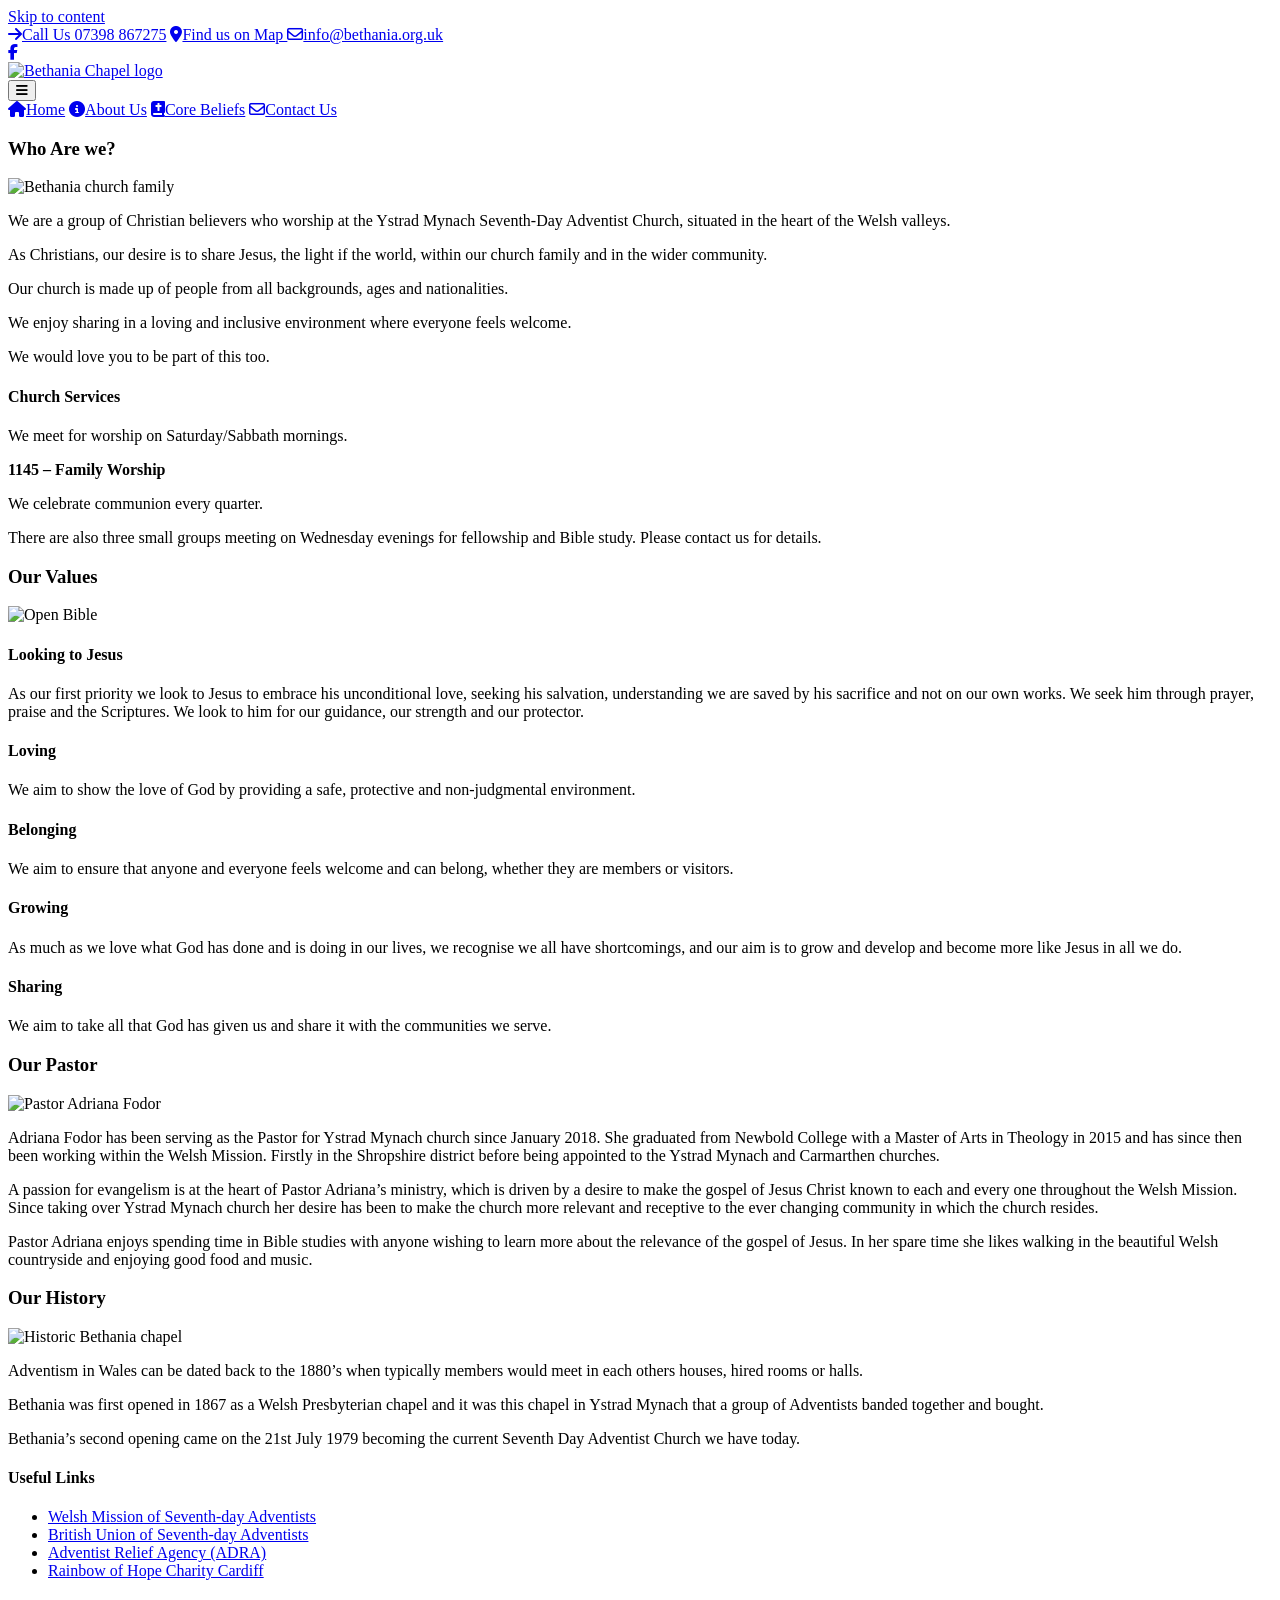
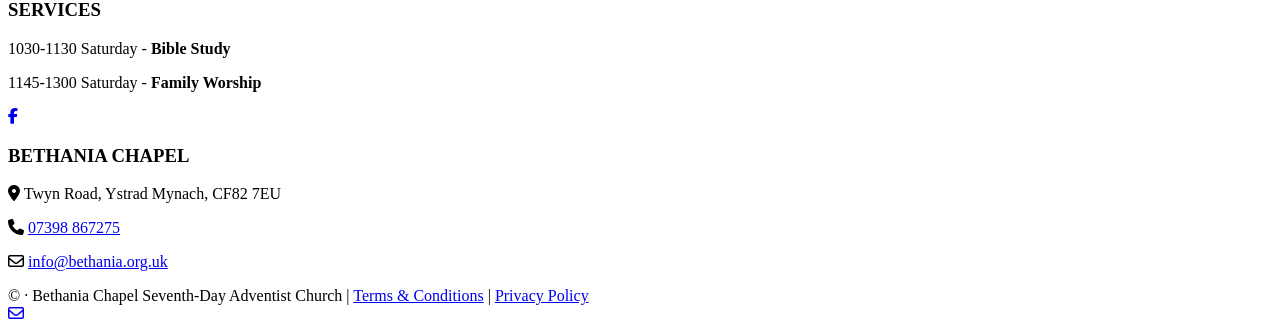
==== about/index.html @ 746b99c9 "Redirects change Redirects change" ====
<!DOCTYPE html>
<html lang="en-GB">
<head>
  <meta charset="utf-8" />
  <title>About Us | Bethania Chapel</title>
  <meta name="viewport" content="width=device-width, initial-scale=1" />
  <meta name="description" content="About Bethania Chapel (Seventh-day Adventist church in Ystrad Mynach)." />
  <link rel="canonical" href="https://bethania.org.uk/about.html" />

  <meta property="og:site_name" content="Bethania Chapel" />
  <meta property="og:title" content="About Us | Bethania Chapel" />
  <meta property="og:description" content="About Bethania Chapel (Seventh-day Adventist church in Ystrad Mynach)." />
  <meta property="og:type" content="website" />
  <meta property="og:url" content="https://bethania.org.uk/about.html" />
  <meta property="og:image" content="https://bethania.org.uk/images/hero.jpg" />

  <meta name="twitter:card" content="summary_large_image" />
  <meta name="twitter:title" content="About Us | Bethania Chapel" />
  <meta name="twitter:description" content="About Bethania Chapel (Seventh-day Adventist church in Ystrad Mynach)." />
  <meta name="twitter:image" content="https://bethania.org.uk/images/hero.jpg" />

  <script type="application/ld+json">
  {{
    "@context": "https://schema.org",
    "@type": "Church",
    "name": "Bethania Chapel",
    "url": "https://bethania.org.uk/",
    "logo": "https://bethania.org.uk/images/bethania_logoPar.png",
    "image": "https://bethania.org.uk/images/hero.jpg",
    "telephone": "+44 7398 867275",
    "email": "info@bethania.org.uk",
    "address": {{
      "@type": "PostalAddress",
      "streetAddress": "Twyn Road",
      "addressLocality": "Ystrad Mynach",
      "postalCode": "CF82 7EU",
      "addressCountry": "GB"
    }},
    "sameAs": [
      "https://www.facebook.com/bethania.org.uk/"
    ]
  }}
  </script>


  <link rel="preconnect" href="https://fonts.googleapis.com" />
  <link rel="preconnect" href="https://fonts.gstatic.com" crossorigin />
  <link href="https://fonts.googleapis.com/css2?family=Open+Sans:wght@400;600;700&display=swap" rel="stylesheet" />
  <link href="https://cdnjs.cloudflare.com/ajax/libs/font-awesome/6.5.0/css/all.min.css" rel="stylesheet" />
  <link href="css/styles.css" rel="stylesheet" />
</head>

<body class="light">
  <a class="skip-link" href="#main">Skip to content</a>

  <!-- Top bar (light) -->
  <div class="topbar topbar--light">
    <div class="container topbar-row">
      <div class="topbar-left">
        <a class="topbar-link" href="tel:07398867275"><i class="fa-solid fa-arrow-right"></i>Call Us 07398 867275</a>
        <a class="topbar-link" href="https://maps.google.com/?q=Twyn%20Road%2C%20Ystrad%20Mynach%2C%20CF82%207EU" rel="noopener" target="_blank">
          <i class="fa-solid fa-location-dot"></i>Find us on Map
        </a>
        <a class="topbar-link" href="mailto:info@bethania.org.uk"><i class="fa-regular fa-envelope"></i>info@bethania.org.uk</a>
      </div>
      <div class="topbar-right">
        <a aria-label="Facebook" class="topbar-link" href="https://www.facebook.com/bethania.org.uk/" rel="noopener" target="_blank">
          <i class="fa-brands fa-facebook-f"></i>
        </a>
      </div>
    </div>
  </div>

  <!-- Header (light) -->
  <header class="header header--light" role="banner">
    <div class="container header-row">
      <a class="brand" href="index.html" aria-label="Bethania Chapel home">
        <img class="brand-logo" src="images/bethania_logoPar.png" alt="Bethania Chapel logo" />
      </a>

      <div class="nav-wrap">
        <button class="nav-toggle" type="button" aria-label="Menu" aria-expanded="false">
          <i class="fa-solid fa-bars" aria-hidden="true"></i>
        </button>
        <nav class="nav" aria-label="Main navigation">
          <a class="nav-link" href="index.html"><i class="fa-solid fa-house"></i>Home</a>
          <a class="nav-link active" href="about.html"><i class="fa-solid fa-circle-info"></i>About Us</a>
          <a class="nav-link" href="beliefs.html"><i class="fa-solid fa-book-bible"></i>Core Beliefs</a>
          <a class="nav-link" href="contact.html"><i class="fa-regular fa-envelope"></i>Contact Us</a>
        </nav>
      </div>
    </div>
  </header>

  <main id="main" class="about-page">
  <h1 class="sr-only">About Us</h1>
    <section class="about-four" aria-label="About Bethania Chapel">
      <div class="container">
        <div class="about-grid">
          <article class="about-card">
            <h3>Who Are we?</h3>
            <div class="about-avatar">
              <img src="images/Who-A.jpg" alt="Bethania church family" />
            </div>
            <div class="about-copy">
              <p>We are a group of Christian believers who worship at the Ystrad Mynach Seventh-Day Adventist Church, situated in the heart of the Welsh valleys.</p>
              <p>As Christians, our desire is to share Jesus, the light if the world, within our church family and in the wider community.</p>
              <p>Our church is made up of people from all backgrounds, ages and nationalities.</p>
              <p>We enjoy sharing in a loving and inclusive environment where everyone feels welcome.</p>
              <p>We would love you to be part of this too.</p>

              <h4>Church Services</h4>
              <p>We meet for worship on Saturday/Sabbath mornings.</p>
              <p><strong>1145 – Family Worship</strong></p>
              <p>We celebrate communion every quarter.</p>
              <p>There are also three small groups meeting on Wednesday evenings for fellowship and Bible study. Please contact us for details.</p>
            </div>
          </article>

          <article class="about-card">
            <h3>Our Values</h3>
            <div class="about-avatar">
              <img src="images/biblestudy-e1530283963885.png" alt="Open Bible" />
            </div>
            <div class="about-copy">
              <h4>Looking to Jesus</h4>
              <p>As our first priority we look to Jesus to embrace his unconditional love, seeking his salvation, understanding we are saved by his sacrifice and not on our own works. We seek him through prayer, praise and the Scriptures. We look to him for our guidance, our strength and our protector.</p>

              <h4>Loving</h4>
              <p>We aim to show the love of God by providing a safe, protective and non-judgmental environment.</p>

              <h4>Belonging</h4>
              <p>We aim to ensure that anyone and everyone feels welcome and can belong, whether they are members or visitors.</p>

              <h4>Growing</h4>
              <p>As much as we love what God has done and is doing in our lives, we recognise we all have shortcomings, and our aim is to grow and develop and become more like Jesus in all we do.</p>

              <h4>Sharing</h4>
              <p>We aim to take all that God has given us and share it with the communities we serve.</p>
            </div>
          </article>

          <article class="about-card">
            <h3>Our Pastor</h3>
            <div class="about-avatar">
              <img src="images/Adriana-A.jpg" alt="Pastor Adriana Fodor" />
            </div>
            <div class="about-copy">
              <p>Adriana Fodor has been serving as the Pastor for Ystrad Mynach church since January 2018. She graduated from Newbold College with a Master of Arts in Theology in 2015 and has since then been working within the Welsh Mission. Firstly in the Shropshire district before being appointed to the Ystrad Mynach and Carmarthen churches.</p>
              <p>A passion for evangelism is at the heart of Pastor Adriana’s ministry, which is driven by a desire to make the gospel of Jesus Christ known to each and every one throughout the Welsh Mission. Since taking over Ystrad Mynach church her desire has been to make the church more relevant and receptive to the ever changing community in which the church resides.</p>
              <p>Pastor Adriana enjoys spending time in Bible studies with anyone wishing to learn more about the relevance of the gospel of Jesus. In her spare time she likes walking in the beautiful Welsh countryside and enjoying good food and music.</p>
            </div>
          </article>

          <article class="about-card">
            <h3>Our History</h3>
            <div class="about-avatar">
              <img src="images/Opening-A.jpg" alt="Historic Bethania chapel" />
            </div>
            <div class="about-copy">
              <p>Adventism in Wales can be dated back to the 1880’s when typically members would meet in each others houses, hired rooms or halls.</p>
              <p>Bethania was first opened in 1867 as a Welsh Presbyterian chapel and it was this chapel in Ystrad Mynach that a group of Adventists banded together and bought.</p>
              <p>Bethania’s second opening came on the 21st July 1979 becoming the current Seventh Day Adventist Church we have today.</p>

              <h4 class="useful">Useful Links</h4>
              <ul class="useful-links">
                <li><a href="https://wm.adventist.uk" target="_blank" rel="noopener">Welsh Mission of Seventh-day Adventists</a></li>
                <li><a href="https://adventist.uk" target="_blank" rel="noopener">British Union of Seventh-day Adventists</a></li>
                <li><a href="https://adra.org.uk" target="_blank" rel="noopener">Adventist Relief Agency (ADRA)</a></li>
                <li><a href="https://www.rainbow-of-hope.co.uk" target="_blank" rel="noopener">Rainbow of Hope Charity Cardiff</a></li>
              </ul>
            </div>
          </article>
        </div>
      </div>
    </section>

    <section class="info" aria-label="Information panel">
      <div class="container">
        <div class="info-grid info-grid--2">
          <div class="info-col">
            <h3>SERVICES</h3>
            <p><span class="muted">1030-1130 Saturday</span> - <strong>Bible Study</strong></p>
            <p><span class="muted">1145-1300 Saturday</span> - <strong>Family Worship</strong></p>
            <a class="social-box social-box--link" aria-label="Facebook" href="https://www.facebook.com/bethania.org.uk/" rel="noopener" target="_blank">
              <i class="fa-brands fa-facebook-f" aria-hidden="true"></i>
            </a>
          </div>

          <div class="info-col">
            <h3>BETHANIA CHAPEL</h3>
            <p><i class="fa-solid fa-location-dot"></i> <span class="muted">Twyn Road, Ystrad Mynach, CF82 7EU</span></p>
            <p><i class="fa-solid fa-phone"></i> <a class="plain-link" href="tel:07398867275">07398 867275</a></p>
            <p><i class="fa-regular fa-envelope"></i> <a class="plain-link" href="mailto:info@bethania.org.uk">info@bethania.org.uk</a></p>
          </div>
        </div>
      </div>
    </section>
  </main>

  <footer class="footer">
    <div class="container">
      © <span data-year=""></span> · Bethania Chapel Seventh-Day Adventist Church |
      <a class="footer-link" href="terms.html">Terms &amp; Conditions</a> |
      <a class="footer-link" href="privacy.html">Privacy Policy</a>
    </div>
  </footer>

  <a class="fab-mail" href="mailto:info@bethania.org.uk" aria-label="Email Bethania Chapel">
    <i class="fa-regular fa-envelope" aria-hidden="true"></i>
  </a>

  <script src="js/site.js"></script>
</body>
</html>
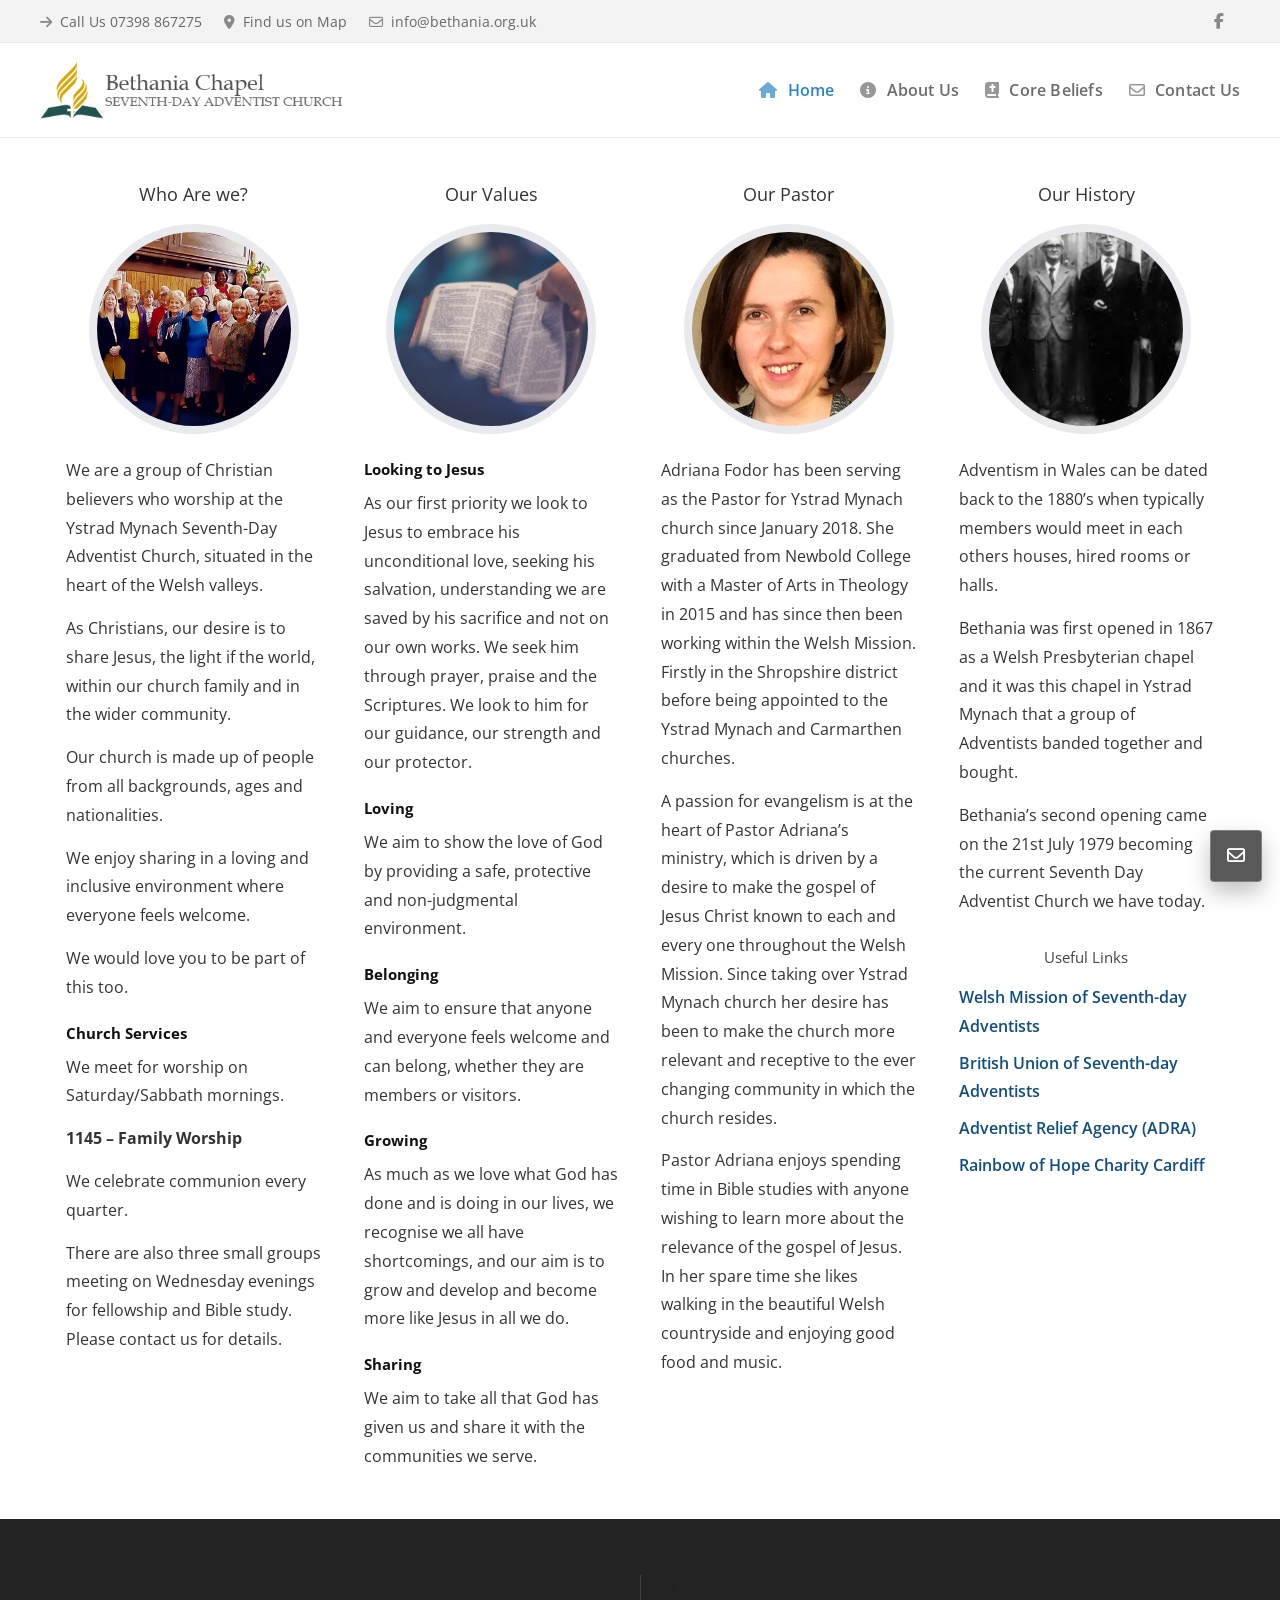
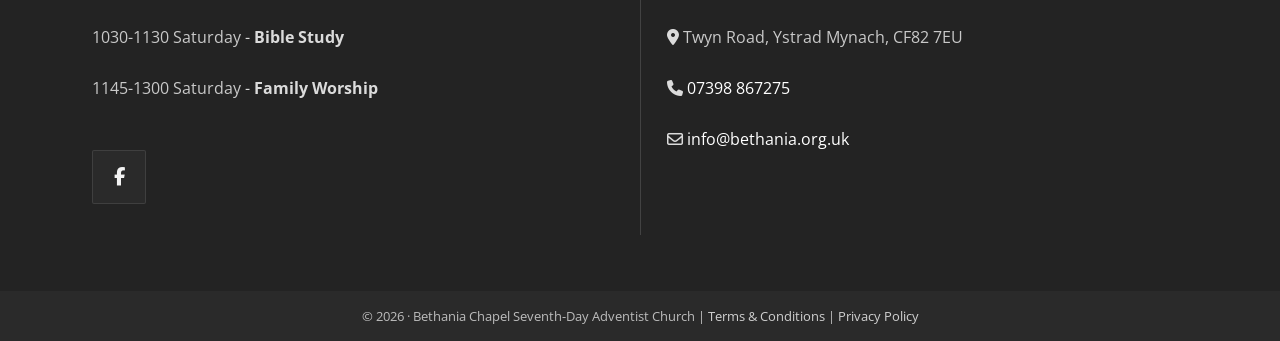
==== commit e831e687: "more nav changes" ====
--- a/about/index.html
+++ b/about/index.html
@@ -47,7 +47,7 @@
   <link rel="preconnect" href="https://fonts.gstatic.com" crossorigin />
   <link href="https://fonts.googleapis.com/css2?family=Open+Sans:wght@400;600;700&display=swap" rel="stylesheet" />
   <link href="https://cdnjs.cloudflare.com/ajax/libs/font-awesome/6.5.0/css/all.min.css" rel="stylesheet" />
-  <link href="css/styles.css" rel="stylesheet" />
+  <link href="/css/styles.css" rel="stylesheet" />
 </head>
 
 <body class="light">
@@ -75,7 +75,7 @@
   <header class="header header--light" role="banner">
     <div class="container header-row">
       <a class="brand" href="index.html" aria-label="Bethania Chapel home">
-        <img class="brand-logo" src="images/bethania_logoPar.png" alt="Bethania Chapel logo" />
+        <img class="brand-logo" src="/images/bethania_logoPar.png" alt="Bethania Chapel logo" />
       </a>
 
       <div class="nav-wrap">
@@ -84,9 +84,9 @@
         </button>
         <nav class="nav" aria-label="Main navigation">
           <a class="nav-link" href="index.html"><i class="fa-solid fa-house"></i>Home</a>
-          <a class="nav-link active" href="about.html"><i class="fa-solid fa-circle-info"></i>About Us</a>
-          <a class="nav-link" href="beliefs.html"><i class="fa-solid fa-book-bible"></i>Core Beliefs</a>
-          <a class="nav-link" href="contact.html"><i class="fa-regular fa-envelope"></i>Contact Us</a>
+          <a class="nav-link active" href="/about/"><i class="fa-solid fa-circle-info"></i>About Us</a>
+          <a class="nav-link" href="/beliefs/"><i class="fa-solid fa-book-bible"></i>Core Beliefs</a>
+          <a class="nav-link" href="/contact/"><i class="fa-regular fa-envelope"></i>Contact Us</a>
         </nav>
       </div>
     </div>
@@ -100,7 +100,7 @@
           <article class="about-card">
             <h3>Who Are we?</h3>
             <div class="about-avatar">
-              <img src="images/Who-A.jpg" alt="Bethania church family" />
+              <img src="/images/Who-A.jpg" alt="Bethania church family" />
             </div>
             <div class="about-copy">
               <p>We are a group of Christian believers who worship at the Ystrad Mynach Seventh-Day Adventist Church, situated in the heart of the Welsh valleys.</p>
@@ -120,7 +120,7 @@
           <article class="about-card">
             <h3>Our Values</h3>
             <div class="about-avatar">
-              <img src="images/biblestudy-e1530283963885.png" alt="Open Bible" />
+              <img src="/images/biblestudy-e1530283963885.png" alt="Open Bible" />
             </div>
             <div class="about-copy">
               <h4>Looking to Jesus</h4>
@@ -143,7 +143,7 @@
           <article class="about-card">
             <h3>Our Pastor</h3>
             <div class="about-avatar">
-              <img src="images/Adriana-A.jpg" alt="Pastor Adriana Fodor" />
+              <img src="/images/Adriana-A.jpg" alt="Pastor Adriana Fodor" />
             </div>
             <div class="about-copy">
               <p>Adriana Fodor has been serving as the Pastor for Ystrad Mynach church since January 2018. She graduated from Newbold College with a Master of Arts in Theology in 2015 and has since then been working within the Welsh Mission. Firstly in the Shropshire district before being appointed to the Ystrad Mynach and Carmarthen churches.</p>
@@ -155,7 +155,7 @@
           <article class="about-card">
             <h3>Our History</h3>
             <div class="about-avatar">
-              <img src="images/Opening-A.jpg" alt="Historic Bethania chapel" />
+              <img src="/images/Opening-A.jpg" alt="Historic Bethania chapel" />
             </div>
             <div class="about-copy">
               <p>Adventism in Wales can be dated back to the 1880’s when typically members would meet in each others houses, hired rooms or halls.</p>
@@ -201,8 +201,8 @@
   <footer class="footer">
     <div class="container">
       © <span data-year=""></span> · Bethania Chapel Seventh-Day Adventist Church |
-      <a class="footer-link" href="terms.html">Terms &amp; Conditions</a> |
-      <a class="footer-link" href="privacy.html">Privacy Policy</a>
+      <a class="footer-link" href="/terms/">Terms &amp; Conditions</a> |
+      <a class="footer-link" href="/privacy/">Privacy Policy</a>
     </div>
   </footer>
 
@@ -210,6 +210,6 @@
     <i class="fa-regular fa-envelope" aria-hidden="true"></i>
   </a>
 
-  <script src="js/site.js"></script>
+  <script src="/js/site.js"></script>
 </body>
 </html>
--- a/css/styles.css
+++ b/css/styles.css
@@ -0,0 +1,705 @@
+:root{
+  --topbar: rgba(79,111,149,0.78);
+  --header-solid: rgba(35,55,80,0.88);
+
+  --panel:#232323;
+  --panel-2:#1b1b1b;
+  --rule: rgba(255,255,255,0.14);
+
+  --text:#ffffff;
+  --muted:#c9c9c9;
+  --link:#ffffff;
+
+  --brand:#0f4c81;
+  --max:1200px;
+}
+
+*{ box-sizing:border-box; }
+html,body{ margin:0; padding:0; }
+body{
+  font-family: "Open Sans", Arial, Helvetica, sans-serif;
+  color: var(--text);
+  background:#111;
+}
+
+/* Accessible skip link */
+.skip-link{
+  position:absolute;
+  left:-999px;
+  top:10px;
+  background:#000;
+  color:#fff;
+  padding:10px 12px;
+  border-radius:6px;
+  z-index:1000;
+}
+.skip-link:focus{ left:10px; }
+
+.container{
+  max-width: var(--max);
+  margin: 0 auto;
+  padding: 0 26px;
+}
+
+/* HERO */
+.hero{
+  position: relative;
+  min-height: 680px;
+  background-image: url("../images/hero.jpg");
+  background-size: cover;
+  background-position: left center;
+  background-repeat: no-repeat;
+}
+.hero-overlay{
+  position:absolute;
+  inset:0;
+  background:
+    linear-gradient(
+      to bottom,
+      rgba(0,0,0,0.30) 0%,
+      rgba(0,0,0,0.12) 45%,
+      rgba(0,0,0,0.35) 100%
+    );
+}
+
+/* TOP BAR */
+.topbar{
+  position: relative;
+  z-index: 20;
+  background: var(--topbar);
+  backdrop-filter: blur(2px);
+}
+.topbar-row{
+  display:flex;
+  align-items:center;
+  justify-content:space-between;
+  gap:18px;
+  padding: 10px 0;
+  font-size: 14px;
+}
+.topbar-left{
+  display:flex;
+  gap:22px;
+  flex-wrap:wrap;
+}
+.topbar-link{
+  color: var(--link);
+  text-decoration:none;
+  opacity:0.95;
+  white-space:nowrap;
+}
+.topbar-link i{ margin-right: 8px; opacity:0.95; }
+.topbar-link:hover{ text-decoration: underline; opacity:1; }
+.topbar-right a{
+  font-size:16px;
+  padding: 4px 8px;
+}
+
+/* HEADER */
+.header{
+  position: sticky;
+  top: 0;
+  z-index: 30;
+  transition: background 220ms ease, box-shadow 220ms ease, padding 220ms ease;
+  background: rgba(0,0,0,0);
+}
+.header.is-solid{
+  background: var(--header-solid);
+  box-shadow: 0 8px 22px rgba(0,0,0,0.25);
+}
+.header-row{
+  display:flex;
+  align-items:center;
+  justify-content:space-between;
+  gap:18px;
+  padding: 18px 0;
+}
+.header.is-solid .header-row{ padding: 12px 0; }
+
+.brand{
+  display:flex;
+  align-items:center;
+  text-decoration:none;
+}
+.brand-logo{
+  height: 58px;
+  width: auto;
+  display:block;
+  filter: drop-shadow(0 1px 1px rgba(0,0,0,0.25));
+}
+
+/* NAV + MOBILE */
+.nav-wrap{
+  display:flex;
+  align-items:center;
+  gap: 14px;
+}
+.nav-toggle{
+  display:none;
+  width: 44px;
+  height: 44px;
+  border-radius: 6px;
+  border: 1px solid rgba(255,255,255,0.25);
+  background: rgba(0,0,0,0.25);
+  color:#fff;
+}
+.nav-toggle i{ font-size:18px; }
+
+.nav{
+  display:flex;
+  align-items:center;
+  gap: 26px;
+  flex-wrap:wrap;
+  justify-content:flex-end;
+}
+.nav-link{
+  color:#fff;
+  text-decoration:none;
+  font-weight:700;
+  letter-spacing:0.2px;
+  text-shadow: 0 1px 1px rgba(0,0,0,0.30);
+  opacity:0.96;
+  display:flex;
+  align-items:center;
+  gap:10px;
+}
+.nav-link i{ font-size: 16px; opacity:0.95; }
+.nav-link:hover{ text-decoration: underline; opacity:1; }
+.nav-link.active{ opacity:1; text-decoration: underline; }
+
+/* INNER PAGE SHORT BANNER */
+.hero.hero--small{ min-height: 260px; }
+.hero-title{
+  position: relative;
+  z-index: 25;
+  padding-top: 70px;
+  padding-bottom: 20px;
+}
+.hero-title h2{
+  margin: 0;
+  font-size: 36px;
+  font-weight: 700;
+  text-shadow: 0 1px 2px rgba(0,0,0,0.35);
+}
+.hero-title p{
+  margin: 10px 0 0;
+  max-width: 70ch;
+  color: rgba(255,255,255,0.92);
+  text-shadow: 0 1px 2px rgba(0,0,0,0.25);
+}
+
+/* INFO PANEL */
+.info{
+  background: var(--panel);
+  padding: 56px 0;
+}
+.info-grid{
+  display:grid;
+  grid-template-columns: repeat(3, 1fr);
+  gap: 0;
+}
+.info-col{
+  min-height: 260px;
+  padding: 0 26px;
+  display:flex;
+  flex-direction:column;
+}
+.info-col + .info-col{
+  border-left: 1px solid var(--rule);
+}
+.info h3{
+  margin: 0 0 18px;
+  font-size: 14px;
+  letter-spacing: 3px;
+  font-weight: 700;
+}
+.info p{
+  margin: 12px 0;
+  color: #dbdbdb;
+  line-height: 1.7;
+}
+.muted{ color: var(--muted); }
+
+.social-box{
+  width: 54px;
+  height: 54px;
+  display:flex;
+  align-items:center;
+  justify-content:center;
+  background:#2b2b2b;
+  border:1px solid rgba(255,255,255,0.10);
+  margin-top: 36px;
+  font-weight:700;
+  opacity:0.95;
+  border-radius: 2px;
+}
+.social-box i{ font-size: 18px; }
+
+.news-link{
+  display:flex;
+  align-items:center;
+  justify-content:space-between;
+  gap:12px;
+  color:#fff;
+  text-decoration:none;
+  padding: 10px 0;
+}
+.news-link:hover{ text-decoration: underline; }
+.info hr{
+  border:0;
+  border-top: 1px solid var(--rule);
+  margin: 0;
+}
+
+.info-center{ text-align:center; }
+.pin{
+  font-size: 70px;
+  margin-top: 44px;
+  opacity: 0.95;
+}
+
+.plain-link{
+  color:#fff;
+  text-decoration:none;
+}
+.plain-link:hover{ text-decoration: underline; }
+
+/* WHITE CONTENT AREA (inner pages) */
+.page{
+  background:#ffffff;
+  color:#222;
+  padding: 56px 0 84px;
+}
+.page .container{ max-width: 900px; }
+.page h1, .page h2, .page h3{ color:#111; }
+/* Inner page link styling (unified) */
+.page a{
+  color: var(--brand);
+  text-decoration: none;
+  font-weight: 600;
+  position: relative;
+  transition: color 0.25s ease;
+}
+
+/* Animated underline */
+.page a::after{
+  content: "";
+  position: absolute;
+  left: 0;
+  bottom: -3px;
+  width: 0;
+  height: 2px;
+  background: var(--brand);
+  transition: width 0.25s ease;
+}
+
+.page a:hover{
+  color: #0c3d67;
+}
+
+.page a:hover::after{
+  width: 100%;
+}
+
+.page a:focus{
+  outline: 2px solid var(--brand);
+  outline-offset: 3px;
+}
+.page p, .page li{ line-height:1.8; }
+.page hr{ border:0; border-top:1px solid #e5e7eb; margin: 22px 0; }
+
+
+/* =========================
+   Inner pages typography + rhythm
+   ========================= */
+
+/* Headings hierarchy */
+.page h1{
+  font-size: 34px;
+  line-height: 1.2;
+  margin: 0 0 18px;
+}
+.page h2{
+  font-size: 22px;
+  line-height: 1.3;
+  margin: 26px 0 10px;
+}
+.page h3{
+  font-size: 18px;
+  line-height: 1.35;
+  margin: 22px 0 10px;
+}
+
+/* Paragraph/list rhythm */
+.page p{ margin: 0 0 14px; }
+.page ul, .page ol{ margin: 0 0 14px 20px; }
+.page li{ margin: 0 0 8px; }
+/* Simple cards for inner pages */
+.card{
+  border: 1px solid #e5e7eb;
+  border-radius: 12px;
+  padding: 24px;
+  background: #fff;
+}
+.card + .card{ margin-top: 18px; }
+
+/* Map */
+.map{
+  width:100%;
+  height: 380px;
+  border:0;
+  border-radius: 12px;
+}
+
+/* FOOTER STRIP */
+.footer{
+  background: #2a2a2a;
+  color: #bcbcbc;
+  text-align:center;
+  padding: 16px 0;
+  font-size: 13px;
+}
+.footer-link{
+  color:#d0d0d0;
+  text-decoration:none;
+}
+.footer-link:hover{ text-decoration: underline; }
+
+/* FLOATING MAIL BUTTON */
+.fab-mail{
+  position: fixed;
+  right: 18px;
+  bottom: 18px;
+  width: 52px;
+  height: 52px;
+  border-radius: 4px;
+  background: rgba(0,0,0,0.65);
+  border: 1px solid rgba(255,255,255,0.25);
+  display:flex;
+  align-items:center;
+  justify-content:center;
+  color:#fff;
+  text-decoration:none;
+  z-index: 50;
+  box-shadow: 0 10px 22px rgba(0,0,0,0.25);
+}
+.fab-mail:hover{ background: rgba(0,0,0,0.78); }
+.fab-mail i{ font-size: 18px; }
+
+/* RESPONSIVE */
+@media (max-width: 980px){
+  .header-row{ align-items:flex-start; }
+  .nav-toggle{ display:inline-flex; align-items:center; justify-content:center; }
+
+  .nav{
+    position:absolute;
+    right: 26px;
+    top: 74px;
+    flex-direction:column;
+    align-items:flex-start;
+    gap: 14px;
+    padding: 14px;
+    border-radius: 10px;
+    background: rgba(0,0,0,0.70);
+    border: 1px solid rgba(255,255,255,0.18);
+    box-shadow: 0 16px 30px rgba(0,0,0,0.25);
+    display:none;
+    min-width: 220px;
+  }
+  .nav.is-open{ display:flex; }
+  .nav-link{ text-shadow:none; }
+
+  .info-grid{ grid-template-columns: 1fr 1fr; }
+  .info-col{ padding: 18px 0; }
+  .info-col + .info-col{ border-left: none; }
+    /* Make borders work for any number of columns (incl. 3) */
+  .info-col:nth-child(2n){ border-left: 1px solid var(--rule); padding-left: 26px; }
+  .info-col:nth-child(2n-1){ padding-right: 26px; }
+}
+
+@media (max-width: 700px){
+  .hero{ min-height: 520px; background-position: 20% center; }
+  .topbar-row{ font-size: 13px; }
+}
+
+@media (max-width: 560px){
+  .info-grid{ grid-template-columns: 1fr; }
+  .info-col:nth-child(2), .info-col:nth-child(4){ border-left:none; padding-left: 0; }
+  .info-col{ padding: 18px 0; }
+  .nav{ right: 16px; }
+  .container{ padding: 0 16px; }
+}
+
+/* =====================
+   ABOUT PAGE (light, pixel-matched)
+   ===================== */
+body.light{
+  background:#fff;
+  color:#222;
+}
+
+body.light .topbar{ background: var(--topbar); }
+body.light .topbar--light{
+  background:#f3f3f3;
+  backdrop-filter:none;
+  border-bottom:1px solid #eaeaea;
+}
+body.light .topbar--light .topbar-link{
+  color:#666;
+  opacity:1;
+}
+body.light .topbar--light .topbar-link i{ opacity:0.75; }
+
+body.light .header--light{
+  position: relative;
+  background:#fff;
+  box-shadow:none;
+  border-bottom:1px solid #ededed;
+}
+body.light .header--light .header-row{ padding: 18px 0; }
+body.light .header--light .brand-logo{ filter:none; }
+
+body.light .header--light .nav-link{
+  color:#666;
+  text-shadow:none;
+  font-weight:600;
+}
+body.light .header--light .nav-link i{ opacity:0.7; }
+body.light .header--light .nav-link:hover{ text-decoration:none; opacity:1; }
+body.light .header--light .nav-link.active{
+  color:#2a86c8;
+  text-decoration:none;
+}
+
+.about-page{ background:#fff; }
+.about-four{ padding: 44px 0 34px; }
+.about-grid{
+  display:grid;
+  grid-template-columns: repeat(4, 1fr);
+  gap: 42px;
+}
+.about-card h3{
+  margin: 0;
+  text-align:center;
+  font-weight: 400;
+  font-size: 18px;
+  color:#333;
+}
+.about-avatar{
+  width: 210px;
+  height: 210px;
+  margin: 18px auto 22px;
+  border-radius: 50%;
+  border: 8px solid #e8eaee;
+  overflow:hidden;
+  background:#fff;
+}
+.about-avatar img{
+  width:100%;
+  height:100%;
+  object-fit: cover;
+  object-position: center;
+  display:block;
+}
+.about-copy{
+  font-size: 16px;
+  line-height:  1.8;
+  color:#333;
+}
+.about-copy p{ margin: 0 0 14px; }
+.about-copy h4{
+  margin: 18px 0 6px;
+  font-size: 15px;
+  font-weight:700;
+  color:#111;
+}
+.about-copy h4.useful{
+  margin-top: 28px;
+  text-align:center;
+  font-weight:400;
+  color:#444;
+}
+.useful-links{
+  list-style:none;
+  padding: 0;
+  margin: 12px 0 0;
+  font-size: 16px;
+  line-height:  1.8;
+  color:#333;
+}
+.useful-links li{ margin: 2px 0; }
+
+/* 4-column info panel variant */
+.info-grid--4{ grid-template-columns: repeat(4, 1fr); }
+
+/* 2-column info panel variant (used on About page when News/Location are removed) */
+.info-grid--2{ grid-template-columns: repeat(2, 1fr); }
+
+/* Make the Facebook square behave like the screenshot */
+.social-box--link{
+  text-decoration:none;
+  color:#fff;
+  margin-top: 36px;
+}
+
+.map-pin{
+  width: 120px;
+  height: 90px;
+  margin: 32px auto 0;
+  opacity: 0.95;
+}
+.map-pin svg{ width:100%; height:100%; display:block; }
+
+/* Responsive tweaks for about page */
+@media (max-width: 1100px){
+  .about-grid{ grid-template-columns: 1fr 1fr; }
+}
+@media (max-width: 560px){
+  .about-grid{ grid-template-columns: 1fr; }
+  .about-avatar{ width: 200px; height: 200px; }
+}
+
+/* =========================
+   Core Beliefs page (pixel-style match)
+   ========================= */
+
+.beliefs-page{ background:#fff; }
+.beliefs{ padding: 48px 0 360px; }
+.beliefs-title{
+  font-size: 18px;
+  font-weight: 400;
+  color:#333;
+  margin: 0 0 34px;
+}
+
+.beliefs-layout{
+  display: grid;
+  grid-template-columns: 1fr 1fr 300px;
+  gap: 64px;
+  align-items: start;
+}
+
+.beliefs-list{
+  list-style: none;
+  padding: 0;
+  margin: 0;
+}
+
+.beliefs-list li{
+  display: grid;
+  grid-template-columns: 18px 1fr;
+  column-gap: 12px;
+  margin: 0 0 38px;
+  /* Match body typography used on About page */
+  font-size: 16px;
+  line-height: 1.8;
+  color:#222;
+}
+
+.beliefs-list li::before{
+  content: "";
+  width: 7px;
+  height: 7px;
+  border: 2px solid #444;
+  border-radius: 50%;
+  margin-top: 7px;
+}
+
+.beliefs-link{ color:#1c73b8; text-decoration:none; }
+.beliefs-link:hover{ text-decoration: underline; }
+
+.beliefs-aside{ text-align: center; }
+.beliefs-image{
+  width: 260px;
+  max-width: 100%;
+  height: auto;
+  display: block;
+  margin: 6px auto 0;
+}
+
+.beliefs-quote{
+  margin: 22px 0 0;
+  font-size: 11px;
+  line-height: 2;
+  letter-spacing: 2px;
+  color:#222;
+  text-transform: uppercase;
+}
+
+.beliefs-ref{
+  display: block;
+  margin-top: 8px;
+  letter-spacing: 1px;
+}
+
+@media (max-width: 1100px){
+  .beliefs-layout{ grid-template-columns: 1fr 1fr; }
+  .beliefs-aside{ grid-column: 1 / -1; margin-top: 6px; }
+  .beliefs{ padding-bottom: 220px; }
+}
+
+@media (max-width: 700px){
+  .beliefs-layout{ grid-template-columns: 1fr; gap: 28px; }
+  .beliefs{ padding-bottom: 140px; }
+}
+
+
+/* Useful links (About page) */
+.useful-links{
+  list-style: none;
+  padding: 0;
+  margin: 12px 0 0;
+  font-size: 16px;
+  line-height: 1.8;
+  color:#333;
+}
+
+.useful-links li{
+  margin: 0.5rem 0;
+}
+
+.useful-links a{
+  color: var(--primary-color, var(--brand));
+  text-decoration: none;
+  font-weight: 600;
+  position: relative;
+  transition: color 0.25s ease;
+}
+
+.useful-links a::after{
+  content: "";
+  position: absolute;
+  left: 0;
+  bottom: -3px;
+  width: 0;
+  height: 2px;
+  background: var(--primary-color, var(--brand));
+  transition: width 0.25s ease;
+}
+
+.useful-links a:hover{
+  color: var(--primary-dark, #0c3d67);
+}
+
+.useful-links a:hover::after{
+  width: 100%;
+}
+
+.useful-links a:focus{
+  outline: 2px solid var(--primary-color, var(--brand));
+  outline-offset: 3px;
+}
+
+
+/* Accessibility / SEO utility: visually hidden but readable by screen readers */
+.sr-only{
+  position:absolute;
+  width:1px;
+  height:1px;
+  padding:0;
+  margin:-1px;
+  overflow:hidden;
+  clip:rect(0,0,0,0);
+  white-space:nowrap;
+  border:0;
+}
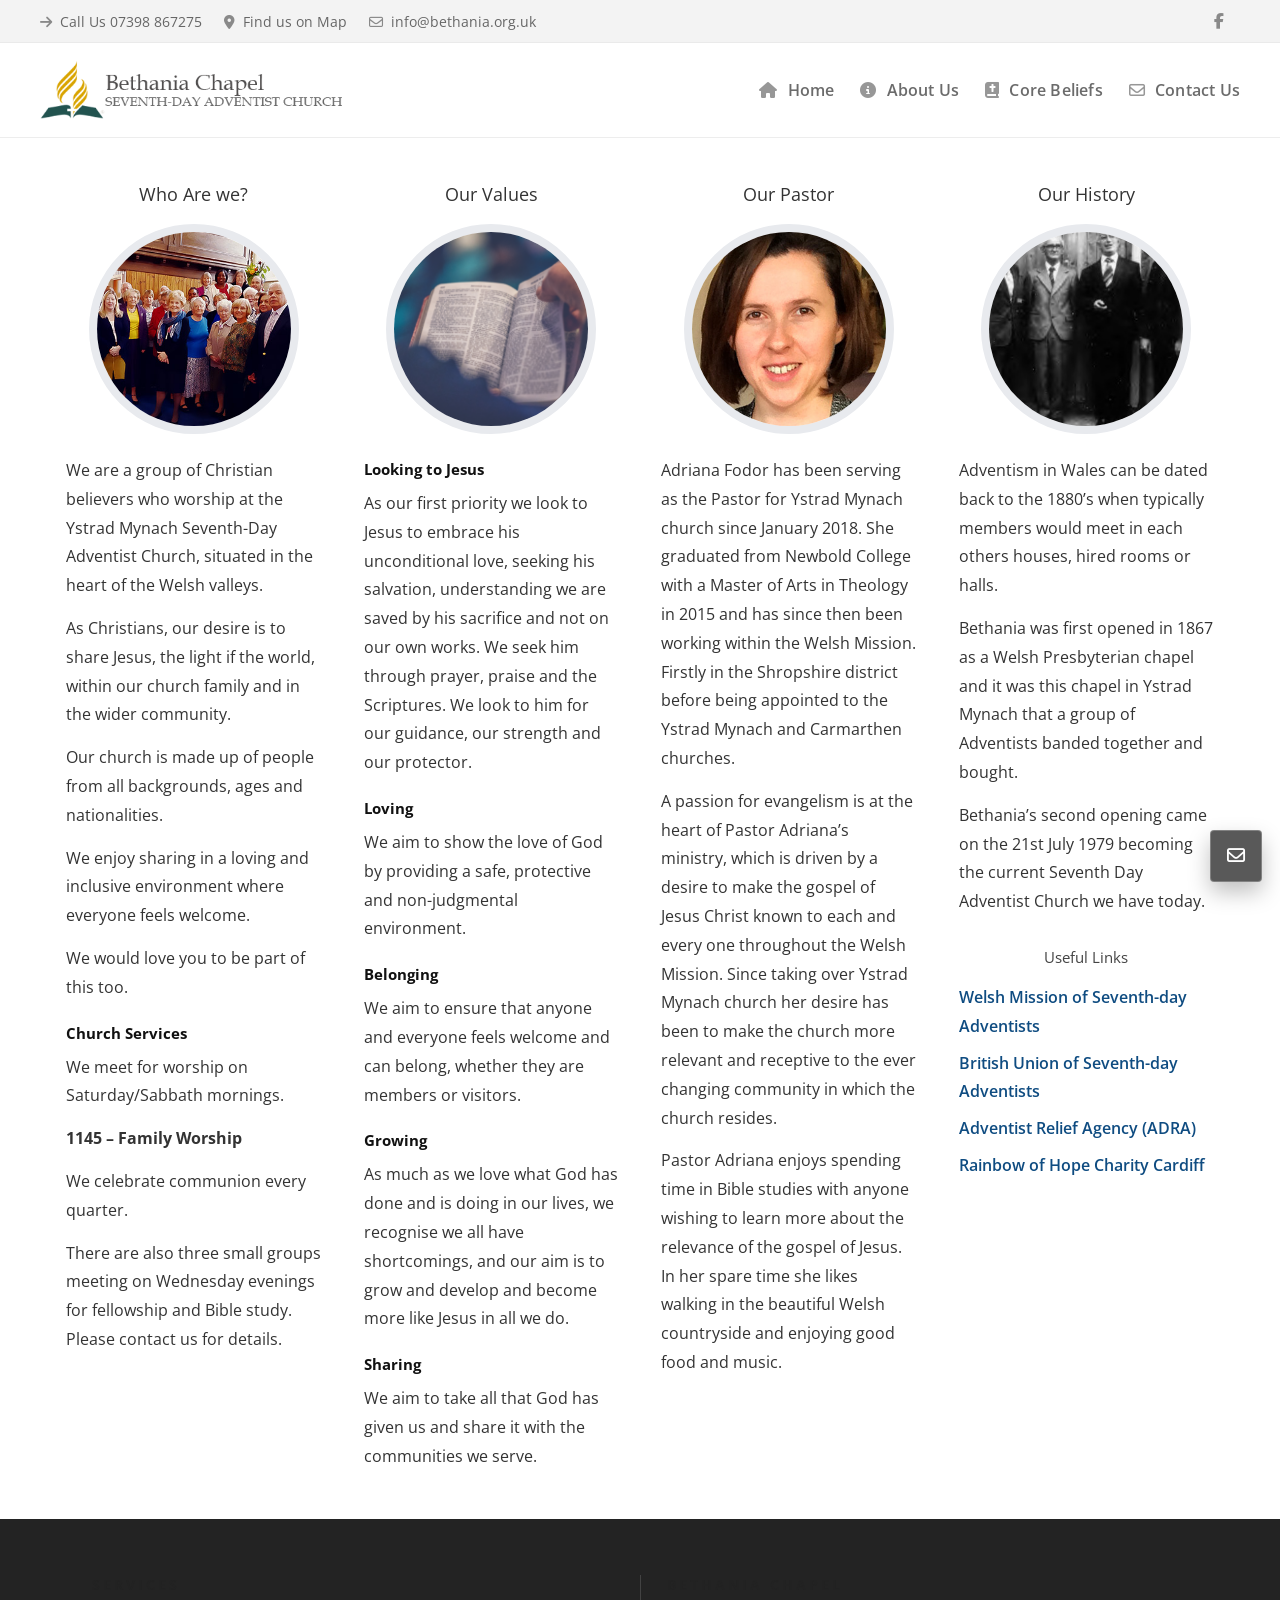
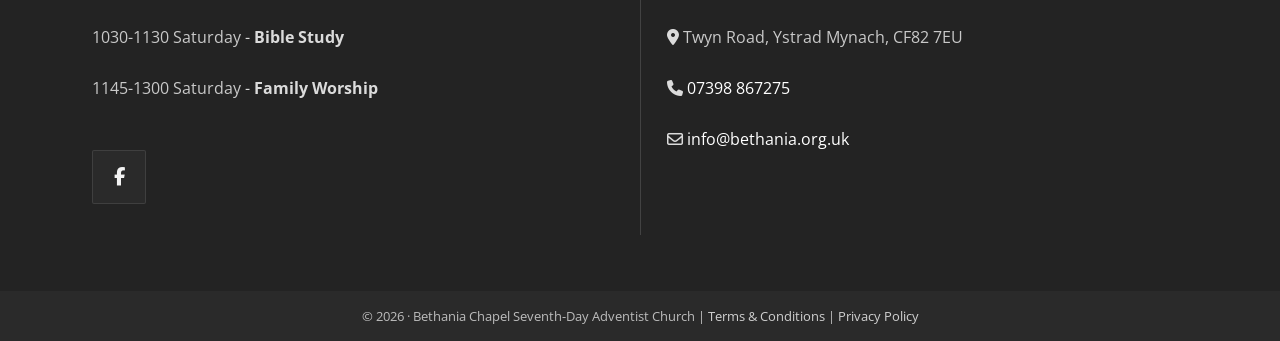
==== commit 6d798ae0: "Home Nav fix" ====
--- a/about/index.html
+++ b/about/index.html
@@ -74,7 +74,7 @@
   <!-- Header (light) -->
   <header class="header header--light" role="banner">
     <div class="container header-row">
-      <a class="brand" href="index.html" aria-label="Bethania Chapel home">
+      <a class="brand" href="/" aria-label="Bethania Chapel home">
         <img class="brand-logo" src="/images/bethania_logoPar.png" alt="Bethania Chapel logo" />
       </a>
 
@@ -83,7 +83,7 @@
           <i class="fa-solid fa-bars" aria-hidden="true"></i>
         </button>
         <nav class="nav" aria-label="Main navigation">
-          <a class="nav-link" href="index.html"><i class="fa-solid fa-house"></i>Home</a>
+          <a class="nav-link" href="/"><i class="fa-solid fa-house"></i>Home</a>
           <a class="nav-link active" href="/about/"><i class="fa-solid fa-circle-info"></i>About Us</a>
           <a class="nav-link" href="/beliefs/"><i class="fa-solid fa-book-bible"></i>Core Beliefs</a>
           <a class="nav-link" href="/contact/"><i class="fa-regular fa-envelope"></i>Contact Us</a>
